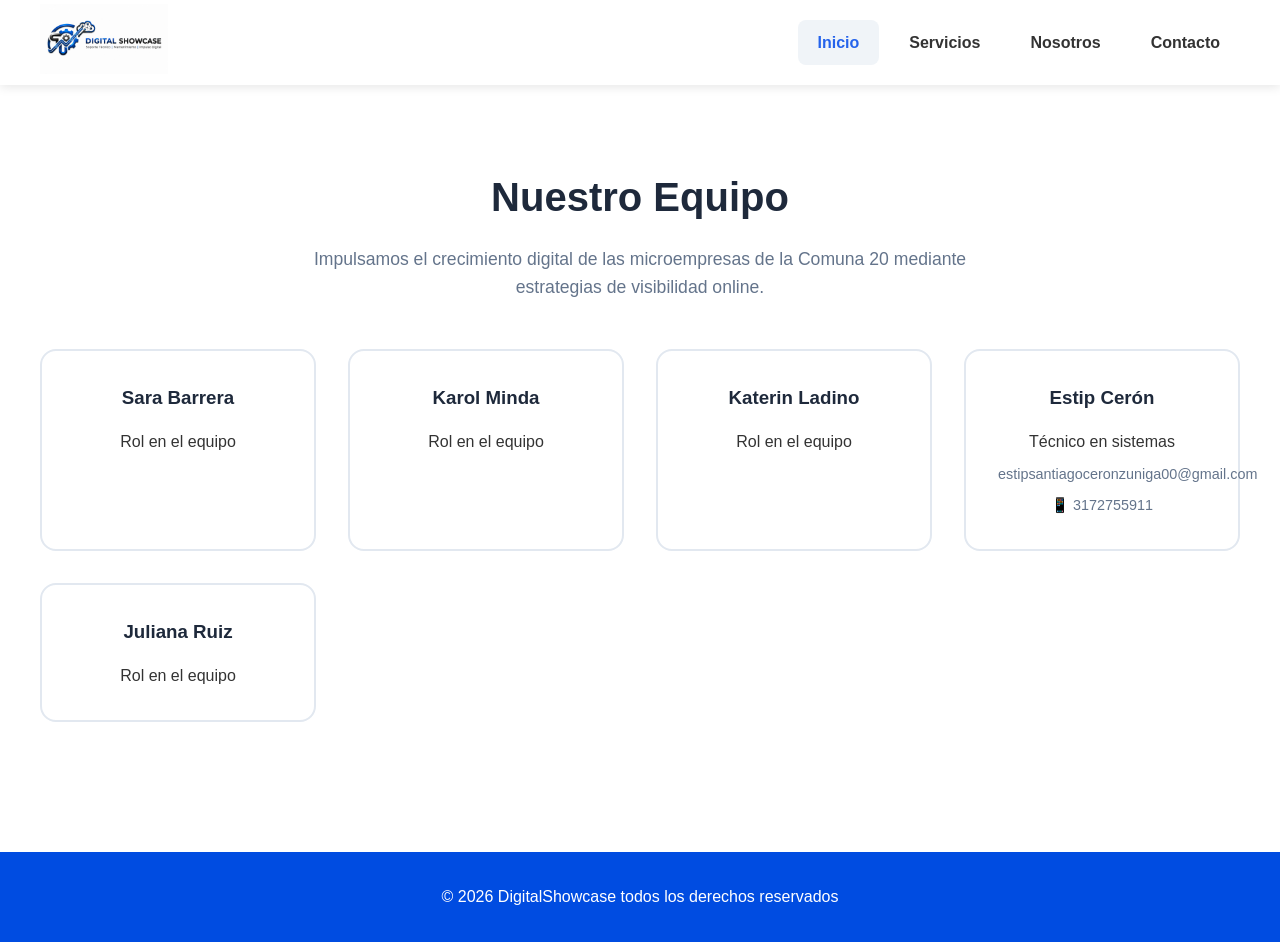
==== contacto.html @ b7ccfb89 "Primer avance: Estructura principal y estilo inicial" ====
<!DOCTYPE html>
<html lang="es">
<head>
		<meta charset="UTF-8">
		<meta name="viewport" content="width=device-width, initial-scale=1">
		<title>Contacto</title>
		<link href="css/style.css" rel="stylesheet">
	</head>
	<body>
		  <header class="header">
        <div class="container">
            <div class="header-logo">
								<img src="assets/images/logo.jpg" alt="">
            </div>
            <nav class="navbar">
                <ul class="nav-list">
                    <li><a href="index.html" class="nav-link active">Inicio</a></li>
                    <li><a href="servicios.html" class="nav-link">Servicios</a></li>
                    <li><a href="nosotros.html" class="nav-link">Nosotros</a></li>
                    <li><a href="contacto.html" class="nav-link">Contacto</a></li>
                </ul>
            </nav>
        </div>
    </header>
		<!--Clase primcipal, acá va todo lo importante como el texto, las cartas y mas cosas-->
		<main class="main">
			 <section class="page-content">
        <div class="container">
            <h1 class="page-title">Nuestro Equipo</h1>
            <p class="page-subtitle">Impulsamos el crecimiento digital de las microempresas de la Comuna 20 mediante estrategias de visibilidad online.</p>
            
            <div class="team-grid">
                <article class="team-card">
                    <h3>Sara Barrera</h3>
                    <p>Rol en el equipo</p>
                </article>
                <article class="team-card">
                    <h3>Karol Minda</h3>
                    <p>Rol en el equipo</p>
                </article>
                <article class="team-card">
                    <h3>Katerin Ladino</h3>
                    <p>Rol en el equipo</p>
                </article>
                <article class="team-card">
                    <h3>Estip Cerón</h3>
                    <p>Técnico en sistemas</p>
                    <p class="team-contact"> estipsantiagoceronzuniga00@gmail.com</p>
                    <p class="team-contact">📱 3172755911</p>
                </article>
                <article class="team-card">
                    <h3>Juliana Ruiz</h3>
                    <p>Rol en el equipo</p>
                </article>
            </div>
        </div>
    </section>
			
		
		</main>
		<footer class="footer">
        <p>&copy; 2026 DigitalShowcase todos los derechos reservados</p>
    </footer>

	</body>
</html>
---- css/style.css ----
/* Reset básico */
* {
  box-sizing: border-box;
  margin: 0;
  padding: 0;
}

body {
  font-family: 'Segoe UI', Tahoma, Geneva, Verdana, sans-serif;
  font-size: 16px; 
  line-height: 1.6;
  color: #333;
  padding-top: 85px;
}

/* Header */
.header {
  background-color: white;
  position: fixed;
  top: 0;
  left: 0;
  width: 100%;
  height: 85px;
  padding: 0 20px;
  box-shadow: 0 2px 10px rgba(0,0,0,0.1);
  z-index: 1000;
}

.header .container {
  max-width: 1200px;
  margin: 0 auto;
  height: 100%;
  display: flex;
  justify-content: space-between;
  align-items: center;
}

/* Logo */
.header-logo {
  cursor: pointer;
  margin-right: auto;
}

.header-logo h1 {
  font-size: 1.8rem;
  color: #2563eb;
  font-weight: 700;
}

.header-logo img {
  height: 70px;
  width: auto;
  transition: all 0.3s;
}

.header-logo img:hover {
  transform: scale(1.2);
}

/* Navegación */
.nav-list {
  display: flex;
  list-style: none;
  gap: 10px;
}

.nav-list li {
  display: inline-block;
}

.nav-link {
  display: block;
  padding: 10px 20px;
  text-decoration: none;
  color: #333;
  font-weight: 600;
  transition: all 0.3s;
  border-radius: 8px;
}

.nav-link:hover,
.nav-link.active {
  color: #2563eb;  
  background-color: #f0f4f8;
}

/* Footer */
.footer {
  background: #004ce1;
  color: white;
  text-align: center;
  padding: 2rem;
  margin-top: 50px;
}

/* ===== HERO SECTION ===== */
.hero {
  background-color: white;
  padding: 80px 0;
}

.hero .container {
  display: grid;
  grid-template-columns: 1fr 1fr;
  gap: 4rem;
  align-items: center;
  max-width: 1200px;
  margin: 0 auto;
  padding: 0 2rem;
}

.hero-title {
  font-size: 3rem;
  line-height: 1.2;
  font-weight: 700;
  color: #1e293b;
  margin-bottom: 1.5rem;
}

.hero-title .highlight {
  color: #2563eb;

}

.hero-subtitle {
  font-size: 1.1rem;
  color: #64748b;
  line-height: 1.6;
  margin-bottom: 2rem;
  max-width: 90%;
}

.hero-image img {
  width: 100%;
  height: auto;
  border-radius: 16px;
}

/* ===== BOTONES ===== */
.btn {
  display: inline-block;
  padding: 14px 32px;
  border-radius: 50px;
  text-decoration: none;
  font-weight: 600;
  font-size: 1rem;
  transition: all 0.3s ease;
}

.btn-primary {
  background-color: #2563eb;
  color: white;
  box-shadow: 0 4px 15px rgba(37, 99, 235, 0.3);
}

.btn-primary:hover {
  background-color: #1d4ed8;
  transform: translateY(-2px);
  box-shadow: 0 6px 20px rgba(37, 99, 235, 0.4);
}

/*Seccion de la parte de las cards*/
.services{
	padding: 80px;
}

.services-grid{
	display: grid;
	grid-template-columns: repeat(4, 1fr);
	gap: 2rem;
	max-width: 1200px;
	margin: 0 auto;
}

.service-card{
	background-color: white;
	border: 3px solid gray;
	border-radius: 15px;
	padding: 2rem;
	box-shadow: 0 4px 6px rgba(0,0,0,0.1);
	display: flex;
	flex-direction: column;
	min-height: 250px;
	text-align: center;
	transition: all 0.3s ease;
}

.service-card:hover{
	transform: translateY(-10px);
	border-color: blue;
	box-shadow: 0 10px 20px rgba(0,0,0,0.15);
}

/* ===== PÁGINAS INTERNAS ===== */
.page-content {
    padding: 80px 0;
    min-height: 60vh;
}

.page-title {
    text-align: center;
    font-size: 2.5rem;
    color: #1e293b;
    margin-bottom: 1rem;
}

.page-subtitle {
    text-align: center;
    font-size: 1.1rem;
    color: #64748b;
    margin-bottom: 3rem;
    max-width: 700px;
    margin-left: auto;
    margin-right: auto;
}

/* Grid para equipo y contacto */
.team-grid,
.contact-grid {
    display: grid;
    grid-template-columns: repeat(auto-fit, minmax(250px, 1fr));
    gap: 2rem;
    max-width: 1200px;
    margin: 0 auto;
}

.team-card,
.contact-card {
    background: white;
    border: 2px solid #e2e8f0;
    border-radius: 16px;
    padding: 2rem;
    text-align: center;
    transition: all 0.3s ease;
}

.team-card:hover,
.contact-card:hover {
    transform: translateY(-5px);
    border-color: #2563eb;
    box-shadow: 0 10px 20px rgba(0,0,0,0.1);
}

.team-card h3,
.contact-card h3 {
    color: #1e293b;
    margin-bottom: 1rem;
}

.team-contact {
    font-size: 0.9rem;
    color: #64748b;
    margin-top: 0.5rem;
}

/* Misión y Visión */
.vision-mision {
    display: grid;
    grid-template-columns: 1fr 1fr;
    gap: 2rem;
    max-width: 1200px;
    margin: 0 auto;
}

.card-info {
    background: white;
    border: 2px solid #e2e8f0;
    border-radius: 16px;
    padding: 2rem;
}

.card-info h2 {
    color: #2563eb;
    margin-bottom: 1rem;
    font-size: 1.5rem;
}

.card-info p {
    color: #475569;
    line-height: 1.6;
}

/* Responsive */
@media (max-width: 768px) {
    .vision-mision {
        grid-template-columns: 1fr;
    }
}

/* Enlace dentro de las cards */
.btn-link {
    display: inline-block;
    color: #2563eb;
    text-decoration: none;
    font-weight: 600;
    font-size: 0.9rem;
    margin-top: 0.5rem;
    transition: color 0.3s ease;
}

.btn-link:hover {
    color: #1d4ed8;
    text-decoration: underline;
}
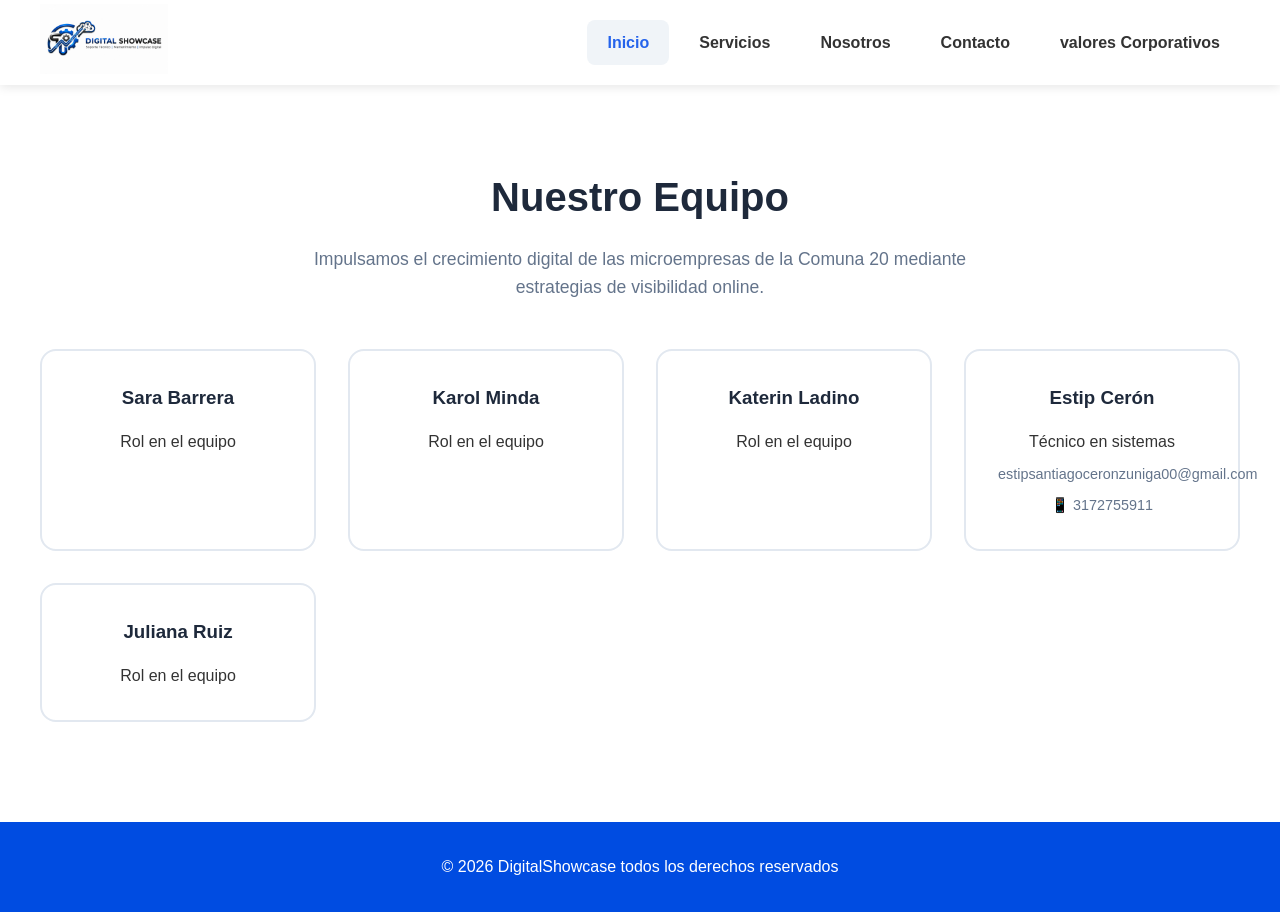
==== commit eaed5bb4: "Agregada la página vitrina digital" ====
--- a/contacto.html
+++ b/contacto.html
@@ -18,6 +18,8 @@
                     <li><a href="servicios.html" class="nav-link">Servicios</a></li>
                     <li><a href="nosotros.html" class="nav-link">Nosotros</a></li>
                     <li><a href="contacto.html" class="nav-link">Contacto</a></li>
+										<li><a href="valores.html" class="nav-link">valores Corporativos</a></li>
+
                 </ul>
             </nav>
         </div>
--- a/css/style.css
+++ b/css/style.css
@@ -90,7 +90,7 @@
   color: white;
   text-align: center;
   padding: 2rem;
-  margin-top: 50px;
+  margin-top: 20px;
 }
 
 /* ===== HERO SECTION ===== */
@@ -302,3 +302,176 @@
     color: #1d4ed8;
     text-decoration: underline;
 }
+
+/* ===== VITRINA DIGITAL ===== */
+
+.vitrina-content {
+    padding: 120px 20px 80px;  /* Agregué padding lateral de 20px */
+    min-height: 70vh;
+}
+
+.vitrina-title {
+    font-size: 2.5rem;
+    color: #2563eb;
+    margin-bottom: 3rem;
+    text-align: center;  /* Centré el título */
+}
+
+.vitrina-grid {
+    display: grid;
+    grid-template-columns: 1fr 400px;
+    gap: 4rem;  /* Aumenté el espacio entre columnas */
+    align-items: start;
+    max-width: 1200px;  /* Limité el ancho máximo */
+    margin: 0 auto;  /* Centré el grid */
+}
+
+/* Columna izquierda - Información */
+.vitrina-info {
+    display: flex;
+    flex-direction: column;
+    gap: 2.5rem;  /* Más espacio entre secciones */
+}
+
+.info-section {
+    max-width: 90%;  /* Evita que el texto llegue al borde */
+}
+
+.info-section h2 {
+    font-size: 1.8rem;
+    color: #1e293b;
+    margin-bottom: 1rem;
+}
+
+.info-section p {
+    font-size: 1.1rem;
+    color: #475569;
+    line-height: 1.6;
+}
+
+.cta-box {
+    background: #f1f5f9;
+    padding: 2rem;
+    border-radius: 12px;
+    margin-top: 1rem;
+    text-align: center;  /* Centré el contenido */
+}
+
+.cta-box p {
+    font-size: 1.1rem;
+    color: #1e293b;
+    margin-bottom: 1rem;
+    font-weight: 600;
+}
+
+/* Columna derecha - Caja de plataformas */
+.plataformas-box {
+    background: #f8fafc;
+    border: 2px solid #e2e8f0;
+    border-radius: 16px;
+    padding: 2.5rem 2rem;  /* Más padding vertical */
+    position: relative;
+    max-width: 100%;  /* Asegura que no se salga */
+}
+
+.plataformas-title {
+    font-size: 1.8rem;
+    color: #2563eb;
+    margin-bottom: 1.5rem;
+    text-align: center;
+}
+
+.plataformas-list {
+    list-style: none;
+    padding: 0;
+    margin: 0 0 1.5rem 0;
+}
+
+.plataformas-list li {
+    padding: 1rem 0;
+    border-bottom: 1px solid #e2e8f0;
+    text-align: center;  /* Centré los items */
+}
+
+.plataformas-list li:last-child {
+    border-bottom: none;
+}
+
+.plataformas-list a {
+    color: #1e293b;
+    text-decoration: none;
+    font-size: 1.1rem;
+    transition: color 0.3s ease;
+}
+
+.plataformas-list a:hover {
+    color: #2563eb;
+    text-decoration: underline;
+}
+
+.plataformas-note {
+    text-align: center;
+    color: #64748b;
+    font-size: 0.95rem;
+    font-style: italic;
+}
+
+/* Botón de demostración (arriba a la derecha) */
+.demo-button-container {
+    text-align: right;
+    margin-top: 3rem;
+    padding-right: 20px;  /* Agregué padding derecho */
+}
+
+.btn-demo {
+    background: #2563eb;
+    color: white;
+    padding: 12px 32px;  /* Más padding horizontal */
+    border-radius: 8px;
+    text-decoration: none;
+    font-weight: 600;
+    display: inline-block;
+    transition: all 0.3s ease;
+}
+
+.btn-demo:hover {
+    background: #1d4ed8;
+    transform: translateY(-2px);
+    box-shadow: 0 4px 12px rgba(37, 99, 235, 0.3);
+}
+
+/* Responsive */
+@media (max-width: 992px) {
+    .vitrina-grid {
+        grid-template-columns: 1fr;
+        gap: 3rem;
+    }
+    
+    .plataformas-box {
+        order: -1;
+        max-width: 500px;
+        margin: 0 auto;  /* Centré la caja en móvil */
+    }
+    
+    .info-section {
+        max-width: 100%;
+    }
+}
+
+@media (max-width: 600px) {
+    .vitrina-content {
+        padding: 100px 15px 60px;  /* Más padding lateral en móvil */
+    }
+    
+    .vitrina-title {
+        font-size: 2rem;
+    }
+    
+    .info-section h2 {
+        font-size: 1.5rem;
+    }
+    
+    .info-section p {
+        font-size: 1rem;
+    }
+}
